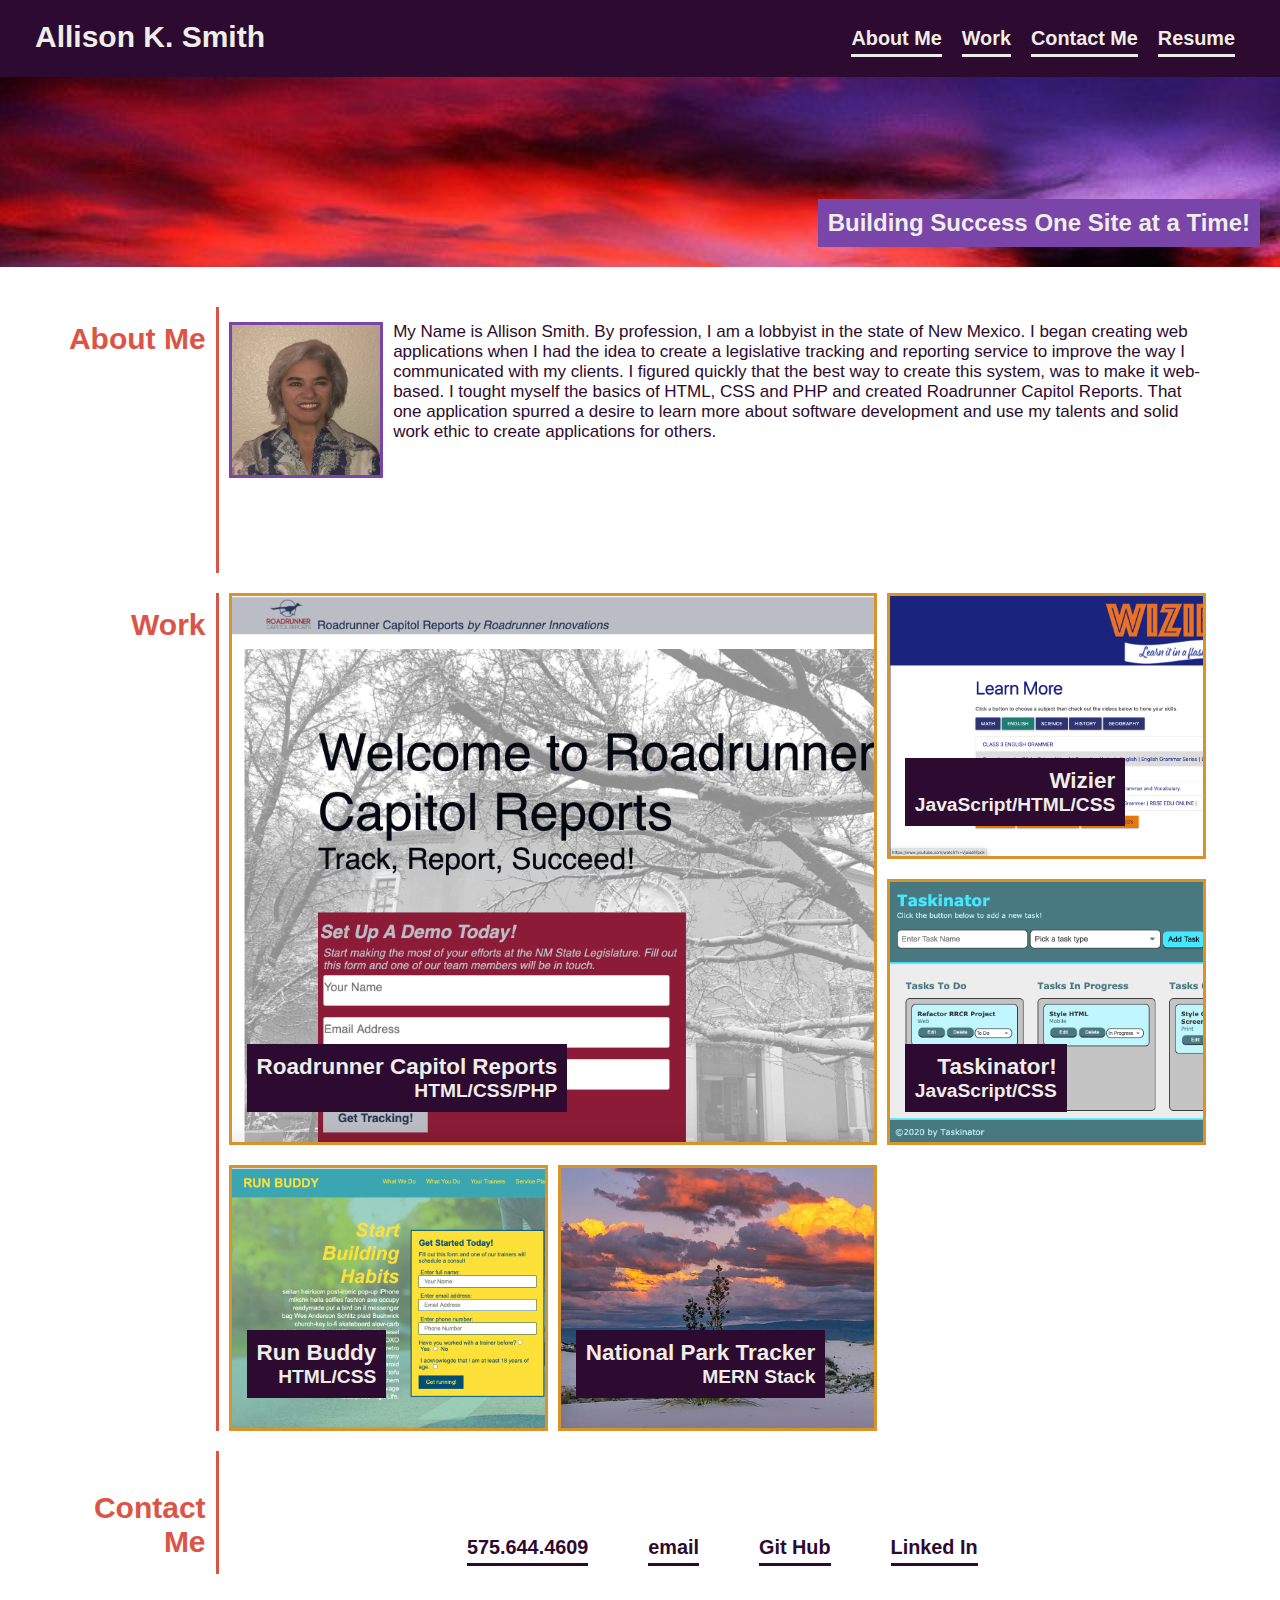
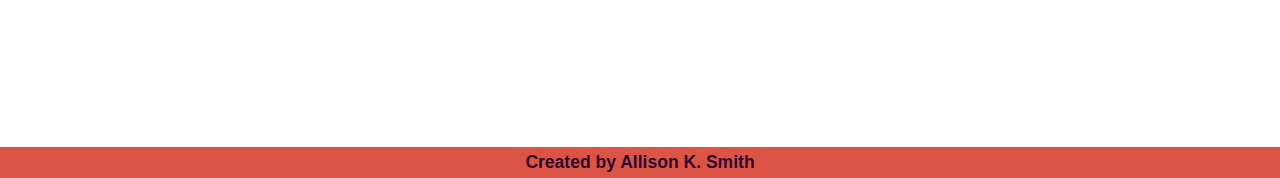
==== index.html @ 2cfe520c "updated with Wizier info" ====
<!DOCTYPE html>
<html>
    <head>
        <meta http-equiv="Content-Type" content="text/html; charset=utf-8"/>
        <meta name="description" lang="en"/>
            <title>Allison K. Smith - Portfolio</title>
        <meta name="viewport" content="width=device-width, initial-scale=1">
        <link href="./assets/css/style.css" rel="stylesheet">
    </head>
    <body>
        <header>
            <h1>Allison K. Smith</h1>
            <nav>
                <ul>
                    <li><a href="#about-me">About Me</a></li>
                    <li><a href="#my-work">Work</a></li>
                    <li><a href="#contact-me">Contact Me</a></li>
                    <!-- Resume link is a place holder: this link will eventually link to a resume page -->
                    <li><a href="#">Resume</a></li>
                </ul>
            </nav>
        </header>
        <section class="hero">
            <div>
                <!-- put this h2 in a div to be able to position within the hero parent section -->
                <h2>Building Success One Site at a Time!</h2>
            </div>
        </section>
        <!-- end hero section -->
        <!-- begin about section -->
        <section class="grid">
            <div class="grid-wrapper">
                <div class="grid-container">
                    <!-- about -->
                    <div id="about-me" class="grid-item grid-head about">
                        About Me
                    </div>
                    <div class="grid-item image about">
                        <img src="./assets/images/AKS-headshot.jpg" height="150" width="150" alt="Allison Smith headshot">
                    </div>
                    <div class="grid-item grid-text about">
                        <p>
                            My Name is Allison Smith. By profession, I am a lobbyist in the state of New Mexico. I began creating web applications when I had the idea to create a legislative tracking and reporting service to improve the way I communicated with my clients. I figured quickly that the best way to create this system, was to make it web-based. I tought myself the basics of HTML, CSS and PHP and created Roadrunner Capitol Reports. That one application spurred a desire to learn more about software development and use my talents and solid work ethic to create applications for others. 
                        </p>
                    </div>
                    
                    <!-- Work -->
                    <div id="my-work" class="grid-item grid-head work">
                        Work
                    </div>
                    <div class="grid-item main-item work">
                        <a href="https://roadrunnercapitol.com" target="_blank">
                        <div class="work-img main-item">
                            <div class="item-title">
                                <h3>Roadrunner Capitol Reports</h3>
                                <h4>HTML/CSS/PHP</h4>  
                            </div> 
                        </div>
                        </a>
                    </div>
              
                    <div class="grid-item item-two work">
                        <a href="https://terahje.github.io/group-assignment/">
                        <div class="work-img secondary-item">
                            <div class="item-title">
                                <h3>Wizier</h3>
                                <h4>JavaScript/HTML/CSS</h4>
                            </div>
                        </div>
                        </a>
                    </div>
                    <div class="grid-item item-three work">
                        <a href="https://terahje.github.io/group-assignment/">
                        <div class="work-img secondary-item">
                        <div class="item-title">
                            <!-- This is a placeholer for future work -->
                            <h3>Taskinator!</h3>
                            <h4>JavaScript/CSS</h4>
                            
                        </div>
                        </div>
                    </a>
                    </div>
                    <div class="grid-item item-four work">
                        <a href="https://aksmith5239.github.io/run-buddy/" target="_blank">
                        <div class="work-img secondary-item">
                            <div class="item-title">
                                <h3>Run Buddy</h3>
                                <h4>HTML/CSS</h4>
                            </div>
                        </div>
                        </a>
                    </div>

                    <div class="grid-item item-five work">
                        <a href="#">
                        <div class="work-img secondary-item">
                            <div class="item-title">
                            <!-- This is a placeholer for future work -->
                                <h3>National Park Tracker</h3>
                                <h4>MERN Stack</h4>   
                            </div>
                        </div>
                        </a>
                    </div>

                    <!-- Contact -->
                    <div id="contact-me" class="grid-item grid-head contact">
                        Contact Me
                    </div>
                    
                    <div class="grid-item grid-list contact">
                        <ul>
                            <li><a href="tel:575-644-4609">575.644.4609</a></li>
                            <li><a href="mailto:aklobby@gmail.com">email</a></li>
                            <li><a href="https://github.com/aksmith5239/" target="_blank">Git Hub</a></li>
                            <li><a href="https://www.linkedin.com/in/allison-smith-18650810/" target="_blank">Linked In</a></li>
                        </ul>
                    </div>
                </div> <!--end container-->
            </div> <!--end wrapper-->
        </section>
      
    </body>
    <footer>
        <h3>Created by Allison K. Smith</h3>
    </footer>
</html>
---- assets/css/style.css ----
/* website color palette */
:root {
 --dark: #2D0A2F;
 --gray: #747474;
 --bright: #DC5445;
 --purple: #7A45A8;
 --rose: #b5858a;
 --gold: #d8942a;
 --light: #EEEDE7;
}
* {
    margin: 0;
    padding: 0;
}

body {
    color: var(--dark);
    font-family: Arial, Helvetica, sans-serif;
}

/* header styles */
header {
    padding: 20px 35px;
    background-color: var(--dark);
    display: flex;
    justify-content: space-between;
    flex-wrap: wrap;
}

header h1 {
    font-weight: bold;
    font-size: 30px;
    color: var(--light);
    margin: 0;
}

header nav {
    margin: 7px 0;
}

header nav ul {
   display: flex;
   flex-wrap: wrap;
   justify-content: space-between;
   align-items: center;
   list-style: none;
}

header nav ul li a {
    margin: 0 10px;
    font-weight: bold;
    font-size: 1.55vw;
    color: var(--light);
    text-decoration: none;
    border-bottom: 3px solid var(--light);
    padding-bottom: 5px;
}

header a:hover{
    color:var(--bright);
    border-bottom: 3px solid var(--bright);
    padding-bottom: 5px;
}

/* header a:visited {
    color:var(--bright);
} */
footer {
    background-color: var(--bright);
    text-align: center;
    font-weight: lighter;
    padding: 5px;
    font-size: 15px;
}

/* hero styles */

.hero {
    display: flex;
    justify-content: flex-end;
    align-content: flex-end;
    flex-wrap:wrap;
    padding: 20px;
    background-image: url("../images/sunset.jpg");
    height: 150px;
    background-size: cover;
    background-position: center;
}

.hero h2 {
    color: var(--light);
    background-color: var(--purple);
    padding:10px;
}

/* grid styles */
.grid-wrapper {
    display: flex;
    width: 100%;
    justify-content: center;
    margin-top: 20px;
}

.grid-container {
    display: grid;
    grid-template-columns: 1fr repeat(6, 1fr);
    grid-template-rows: repeat(10, 1fr);
    grid-gap: 10px;
    width: 90%;
    font-size: 1.2rem;
    /* grid-auto-flow: column; */
    padding: 20px;
}

.grid-item {
    padding: 15px 0;
    display: flex;
    align-items: flex-end;
    justify-content: flex-start;
    text-align: right;
    margin-bottom: 10px;
    position: relative;
}

.grid-item.about {
    grid-row: 1/ span 2;
    justify-content: flex-start;
    align-items: flex-start;
}

.grid-item.image {
    justify-content: center;
}

.grid-item.about img {
    border: 3px solid var(--purple);
    
}

.grid-text.about {
    grid-column: 3/ span 5;
    
}

.about p {
    color: var(--dark);
    font-size: 17px;
    text-align: left;
}

.grid-head {
    font-size: 30px;
    font-weight: bolder;
    color: var(--bright);
    border-right: 3px solid var(--bright);
    padding-right:10px;
    text-align: right;
}
.grid-head.about {
    justify-content: flex-end;
    align-items: flex-start;
    text-align: right;
    
}
.grid-head.work {
    grid-column: 1;
    grid-row: 3/ span 6;
    justify-content: flex-end;
    align-items: flex-start;
    text-align: right;
    
}

.item-title{
    background-color: var(--dark);
    color: var(--light);
    padding: 10px;
}

.item-title h3 {
 position: relative;
 z-index: 5;
}

.item-title h4 {
    position: relative;
    z-index: 5;
}

.item-title a {
    position: relative;
    z-index: 5;
}
.work-img.main-item {
    width: 100%;
    min-height: 300px;
    display: flex;
    padding: 15px;
    align-items: flex-end;
    
}
.work-img.secondary-item {
    width: 100%;
    min-height: 200px;
    display: flex;
    padding: 15px;
    align-items: flex-end;
}
.work-img::after {
    content:"";
    height: 100%;
    width: 100%;
    background: linear-gradient(rgba(122, 69, 168, 0.2), rgba(220, 84, 69, 0.2));
    position: absolute; 
    top: 0;
    left: 0;
    opacity: 0;
    transition: opacity .5s ease-in-out;  
}

.work:hover .work-img::after, .work:hover .item-title a{
    opacity: 1;
}
.grid-item a {
    text-decoration: none;
    color: var(--light);
    
}

.grid-item a:hover {
    text-decoration: none;
    color: var(--gold);
}

.grid-item img {
    max-width: 100%;
    max-height: 100%;
    display:block;
}
.main-item.work {
    grid-column: 2/ span 4;
    grid-row: 3/ span 4;
    border: 3px solid var(--gold);
    background-image: url("../images/rrcr-screenshot.png");
    background-size: cover;
}

.item-two {
    grid-column: 6/ span 2;
    grid-row: 3/ span 2;
    background-image: url("../images/wizier.png");
    background-size: cover;
    border: 3px solid var(--gold);
}

.item-three {
    grid-column: 6/ span 2;
    grid-row: 5/ span 2;
    background-image: url("../images/taskinator.png");
    background-size: cover;
    border: 3px solid var(--gold);
}

.item-four {
    grid-column: 2/ span 2;
    grid-row: 7/ span 2;
    background-image: url("../images/run-buddy-screenshot.png");
    background-size: cover;
    border: 3px solid var(--gold);
}

.item-five {
    grid-column: 4/ span 2;
    grid-row: 7/ span 2;
    background-image: url("../images/white-sands-sun-clouds.jpg");
    background-size: cover;
    border: 3px solid var(--gold);
}


.grid-item.contact {
    grid-row: 9/ span 1
}

.grid-list.contact {
    grid-column: 2/ span 7;
    justify-content: center;
}

.contact ul {
    display: flex;
    flex-wrap: wrap;
    justify-content: space-between;
    list-style: none;   
}


.contact ul li a {
    margin: 0 30px;
    font-weight: bold;
    font-size: 1.55vw;
    color: var(--dark);
    border-bottom: 3px solid var(--dark);
    padding-bottom: 5px;
    
    
}
.contact ul li a {
    text-decoration: none;
    color: var(--dark);
    
}

.contact ul li a:hover{
    color:var(--bright);
    border-bottom: 3px solid var(--bright);
    padding-bottom: 5px;
    
}
/* @media styles */
@media screen and (max-width: 980px) {
 header {
     padding-bottom: 0;
     justify-content: center;
 }
 header h1 {
     width: 100%;
     text-align: center;
 }
 header nav ul {
     margin-top: 20px;
     width: 100%;
     justify-content: center;
 }

 header nav ul li a {
     font-size: 20px;
 }
}

@media screen and (max-width: 768px) {
    .grid-container {
        grid-template-columns: 1fr;
        grid-template-rows:auto;
        display: flex;
        flex-direction: column;
    }
    .image.about {
        display: none;
    }
    .grid-head.about, .grid-head.work, .grid-head.contact {
        border-left: none;
        border-right:none;
        border-bottom: 3px solid var(--bright);
        justify-content: center;
        align-content: center;
        text-align: center;
    }
}

@media screen and (max-width: 575px) {
    header nav ul li a {
        font-size: 25px;
        
    }
    header nav li {
        flex-basis: 100%;
        justify-content: center;
        text-align: center;
        padding: 5px;
       
    }
    .contact ul li {
        flex-basis: 100%;
        justify-content: center;
        text-align: center;
        padding: 5px;
    }
    
    .contact ul li a{
        font-size: 20px;
    }
    


}
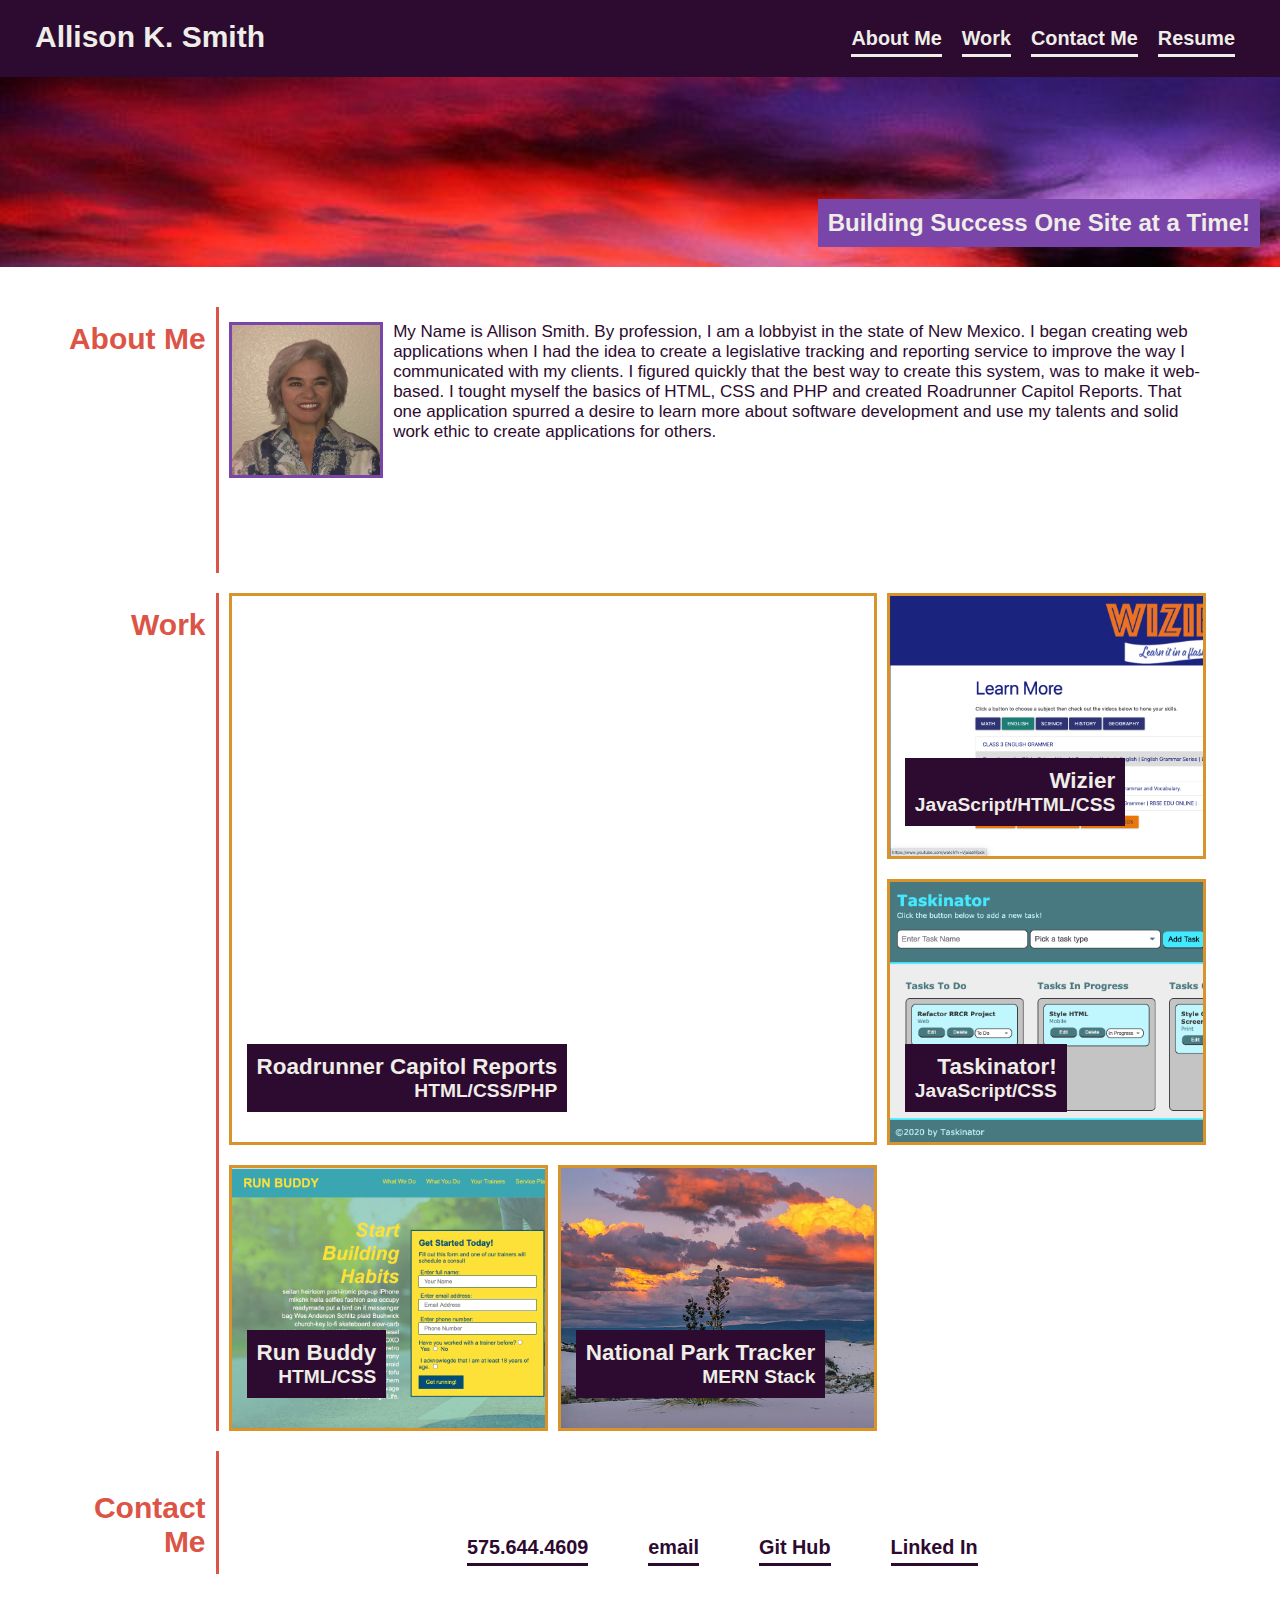
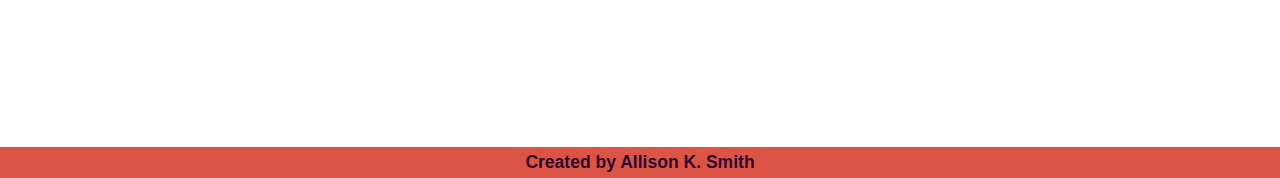
==== commit af8d8de2: "updated taskinator link" ====
--- a/index.html
+++ b/index.html
@@ -70,7 +70,7 @@
                         </a>
                     </div>
                     <div class="grid-item item-three work">
-                        <a href="https://terahje.github.io/group-assignment/">
+                        <a href="https://aksmith5239.github.io/taskinator/">
                         <div class="work-img secondary-item">
                         <div class="item-title">
                             <!-- This is a placeholer for future work -->
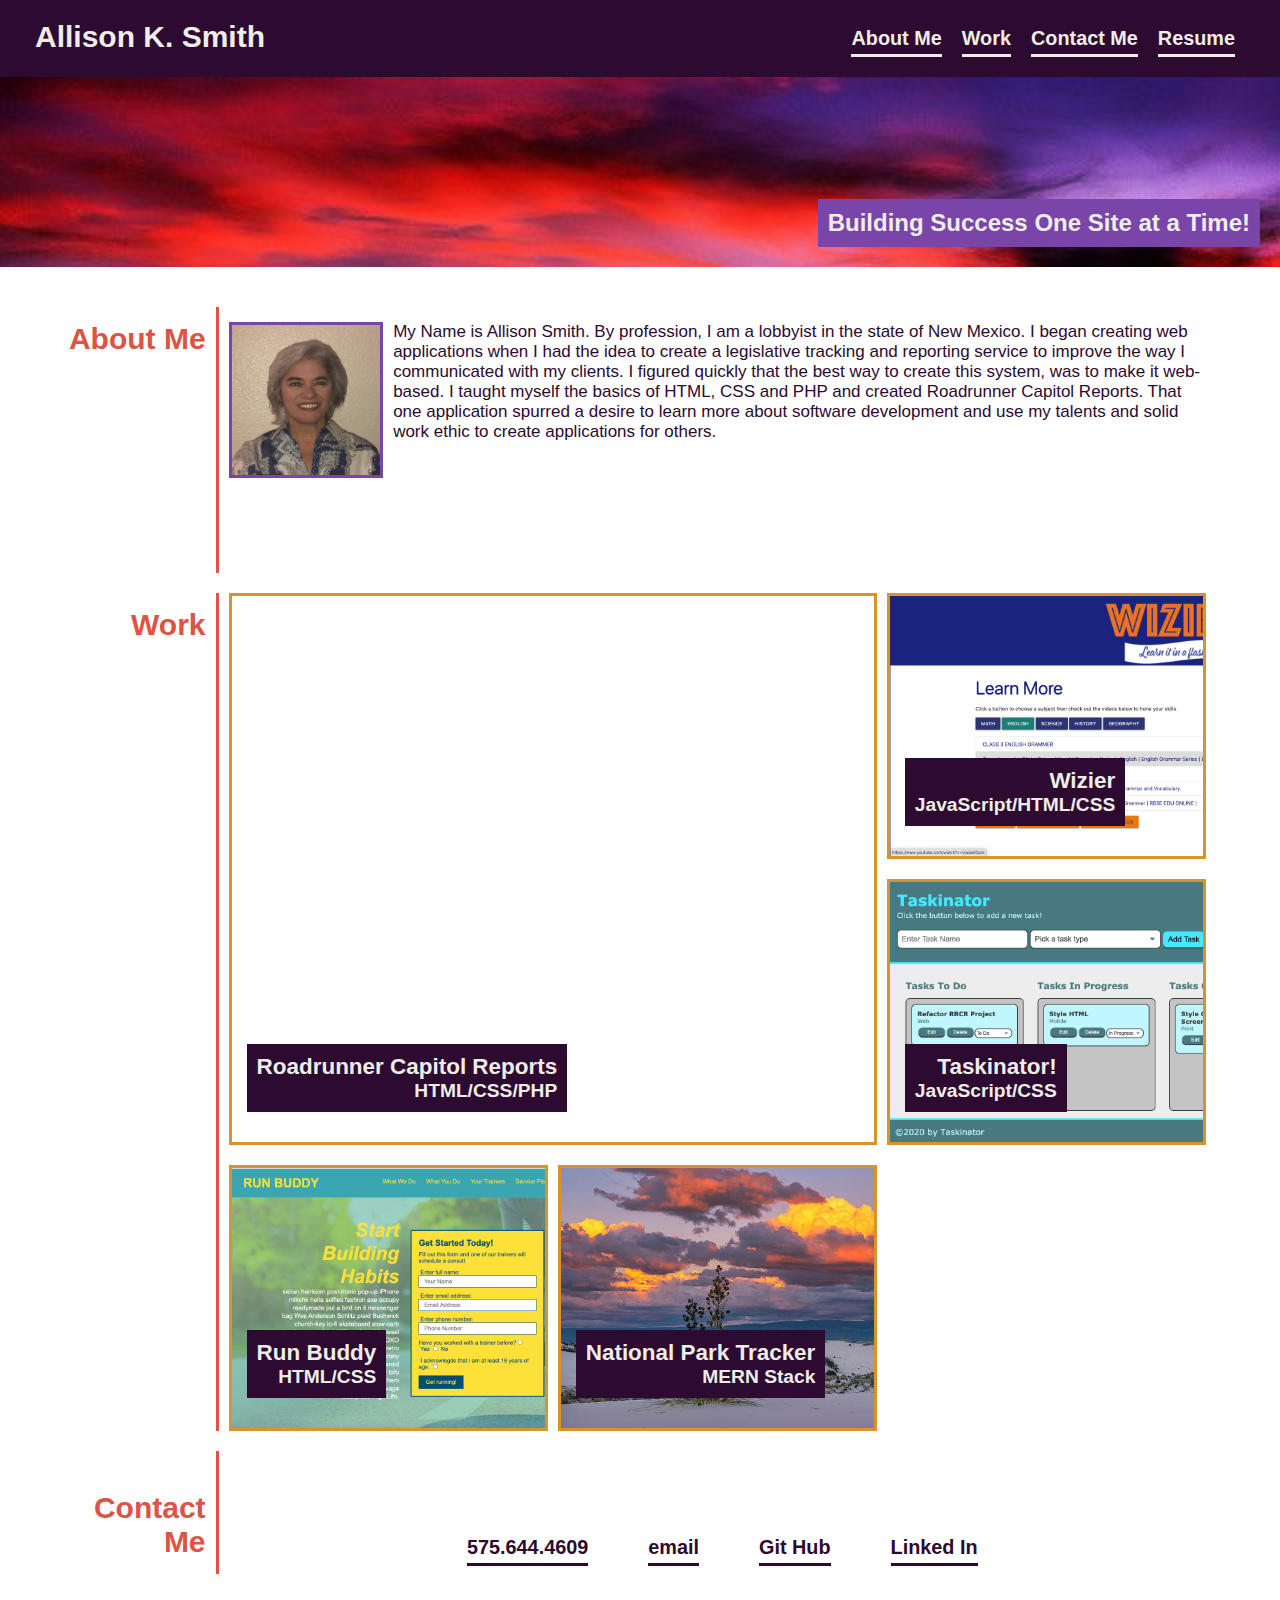
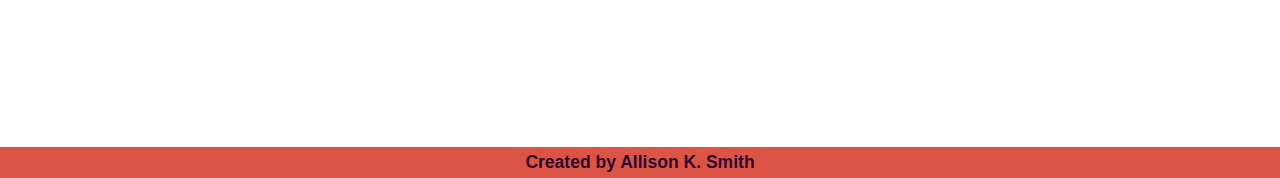
==== commit 2519dc47: "fixed a typo" ====
--- a/index.html
+++ b/index.html
@@ -40,7 +40,7 @@
                     </div>
                     <div class="grid-item grid-text about">
                         <p>
-                            My Name is Allison Smith. By profession, I am a lobbyist in the state of New Mexico. I began creating web applications when I had the idea to create a legislative tracking and reporting service to improve the way I communicated with my clients. I figured quickly that the best way to create this system, was to make it web-based. I tought myself the basics of HTML, CSS and PHP and created Roadrunner Capitol Reports. That one application spurred a desire to learn more about software development and use my talents and solid work ethic to create applications for others. 
+                            My Name is Allison Smith. By profession, I am a lobbyist in the state of New Mexico. I began creating web applications when I had the idea to create a legislative tracking and reporting service to improve the way I communicated with my clients. I figured quickly that the best way to create this system, was to make it web-based. I taught myself the basics of HTML, CSS and PHP and created Roadrunner Capitol Reports. That one application spurred a desire to learn more about software development and use my talents and solid work ethic to create applications for others. 
                         </p>
                     </div>
                     
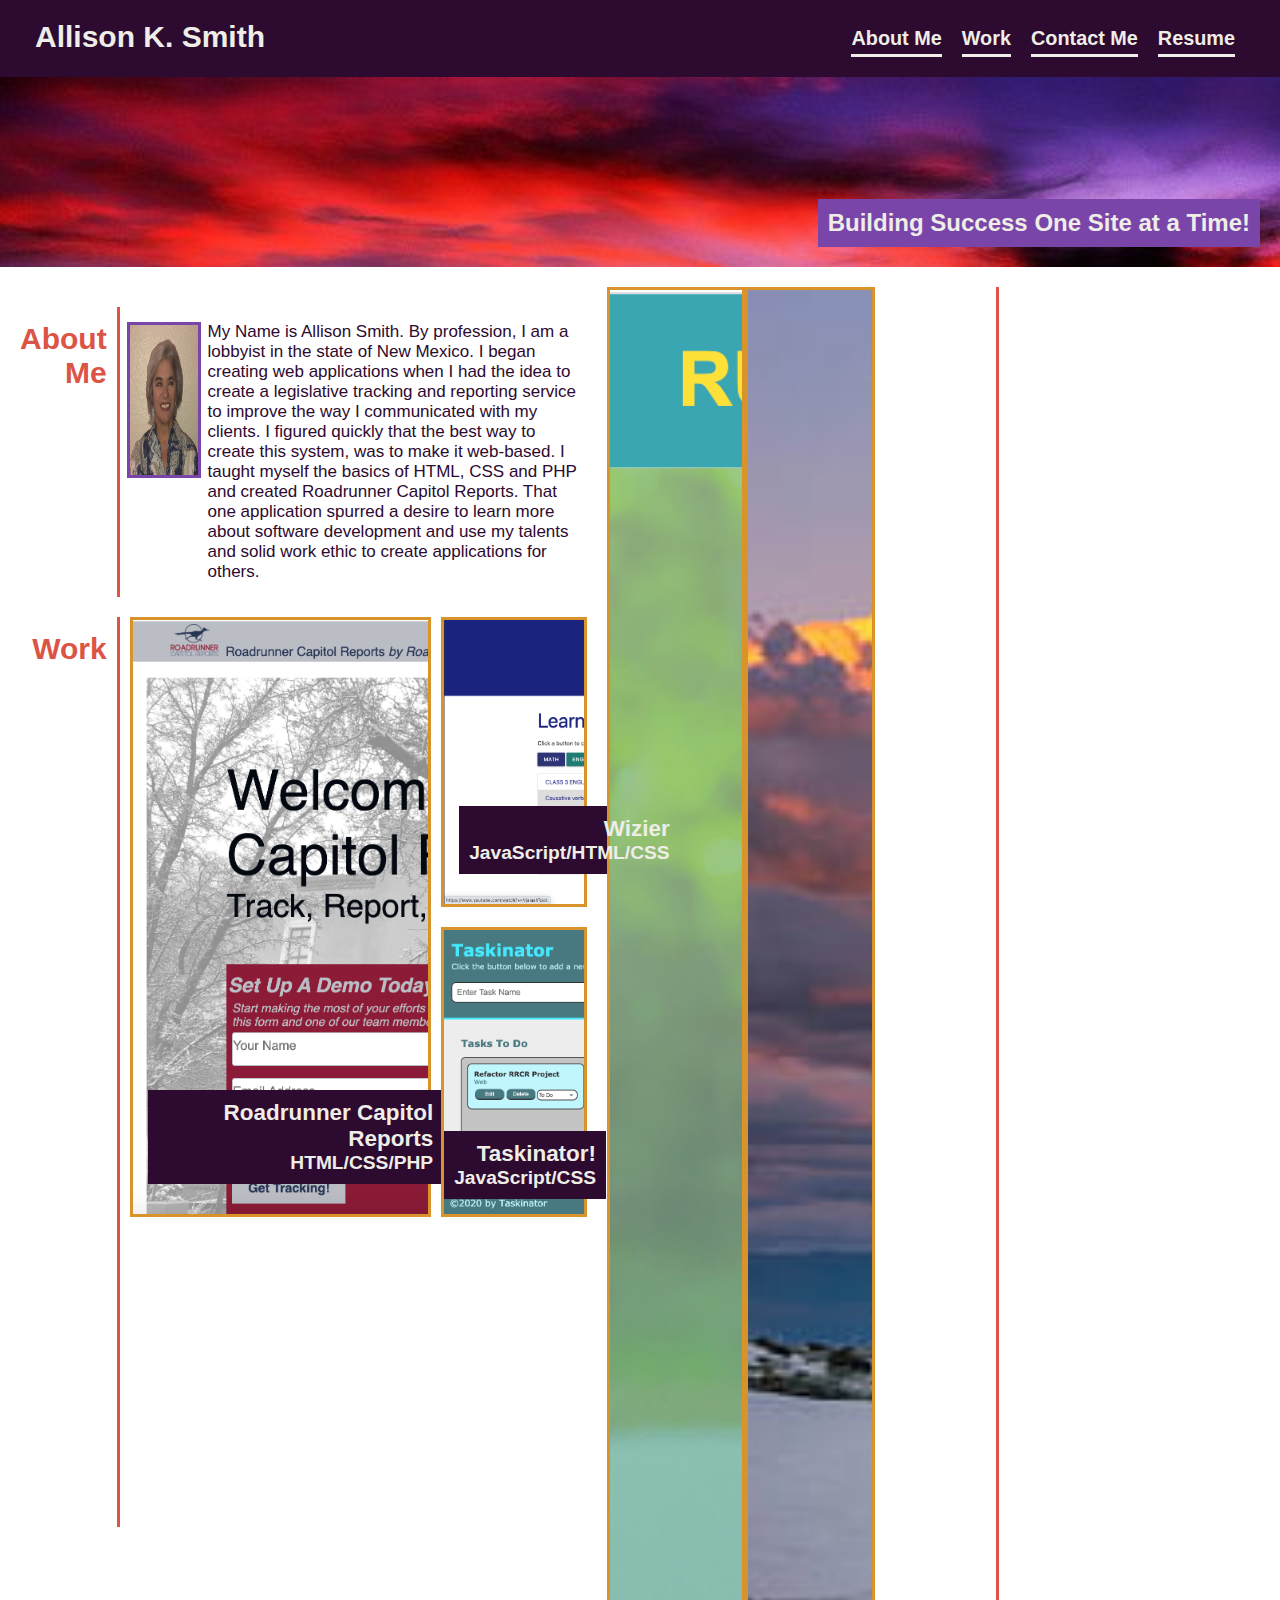
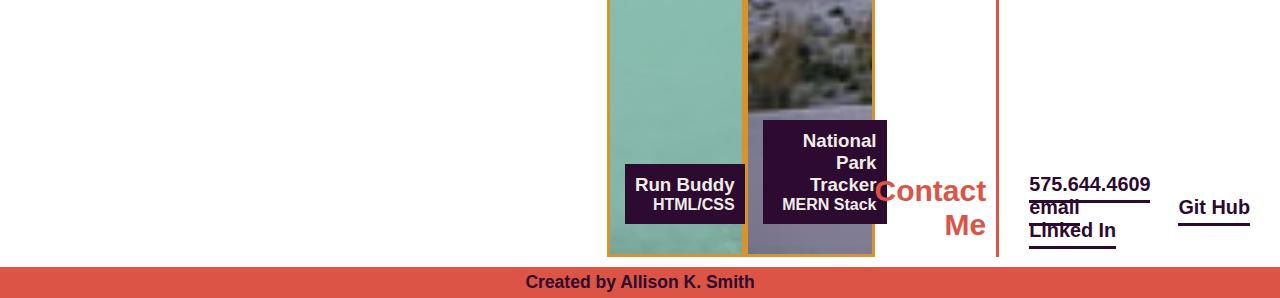
==== commit 33a1e363: "fixed link target" ====
--- a/index.html
+++ b/index.html
@@ -60,7 +60,7 @@
                     </div>
               
                     <div class="grid-item item-two work">
-                        <a href="https://terahje.github.io/group-assignment/">
+                        <a href="https://terahje.github.io/group-assignment/" target=_blank">
                         <div class="work-img secondary-item">
                             <div class="item-title">
                                 <h3>Wizier</h3>
@@ -70,7 +70,7 @@
                         </a>
                     </div>
                     <div class="grid-item item-three work">
-                        <a href="https://aksmith5239.github.io/taskinator/">
+                        <a href="https://aksmith5239.github.io/taskinator/" target="_blank>
                         <div class="work-img secondary-item">
                         <div class="item-title">
                             <!-- This is a placeholer for future work -->
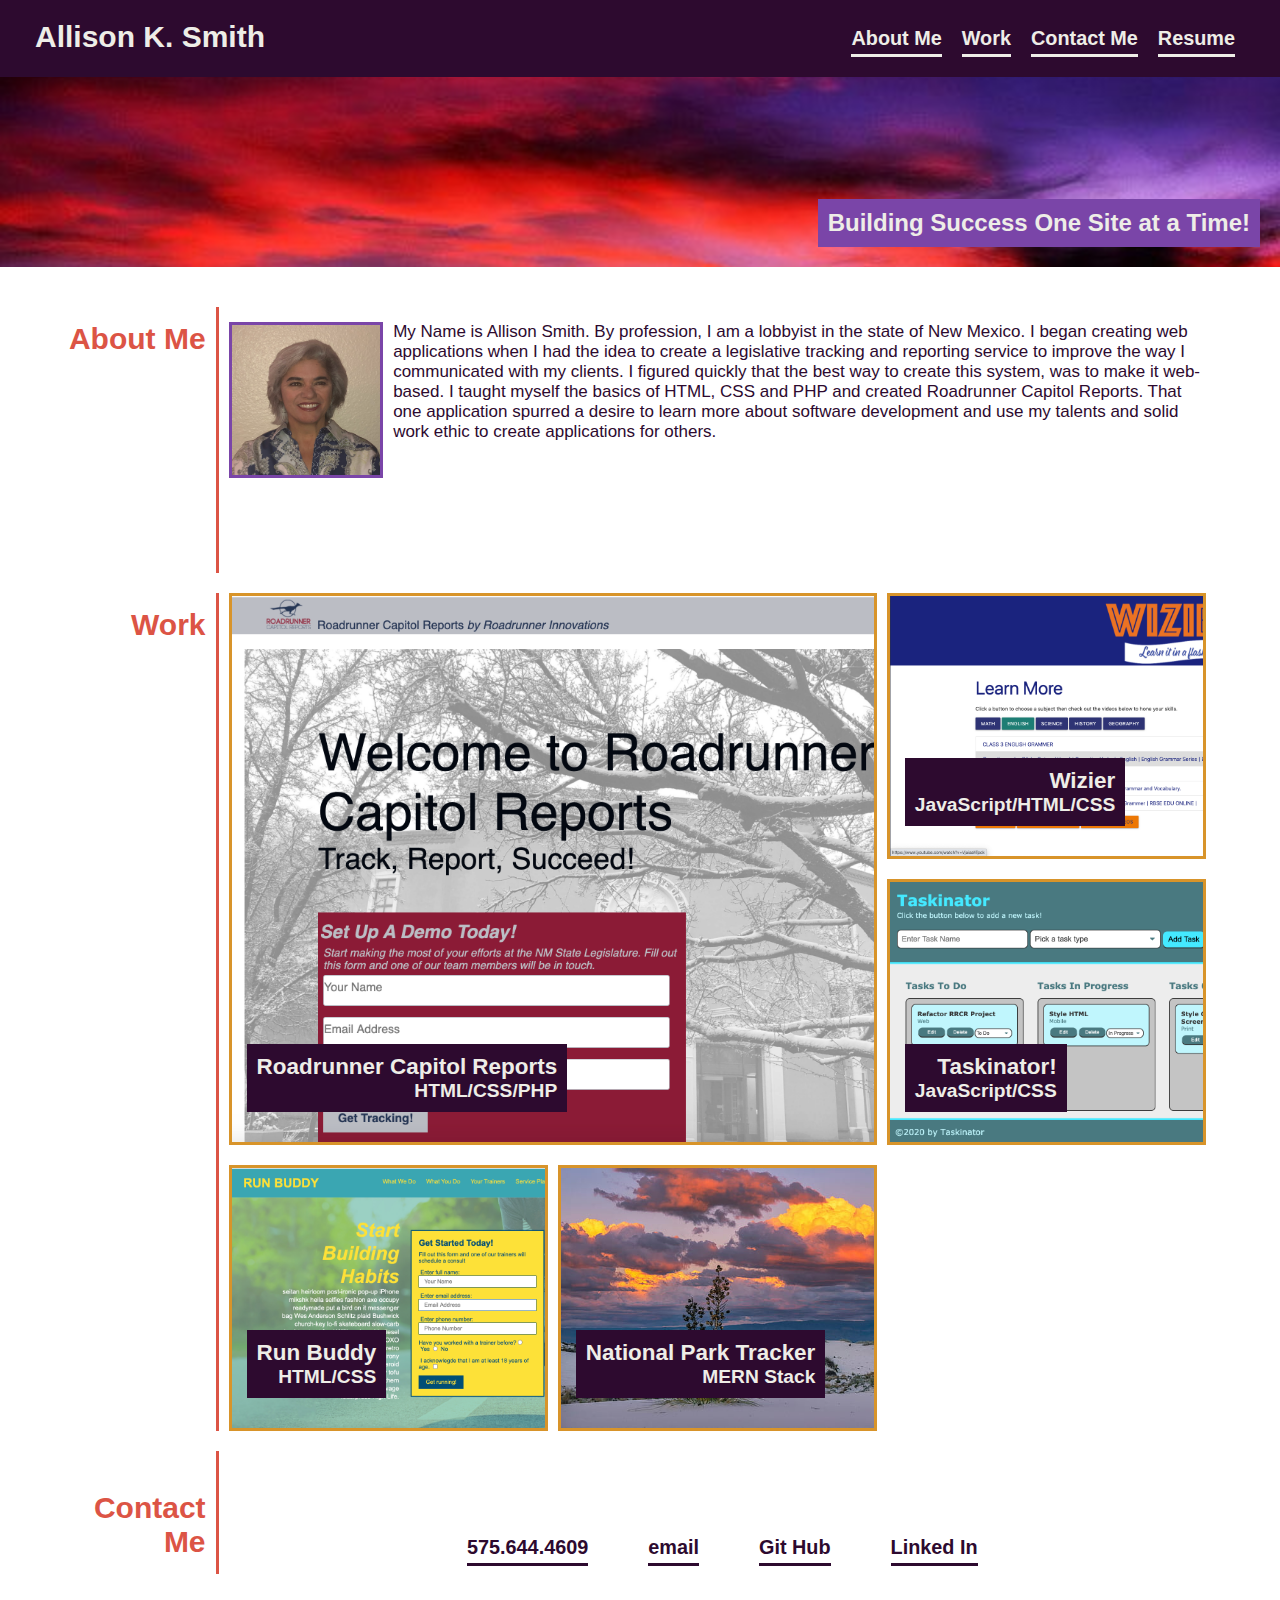
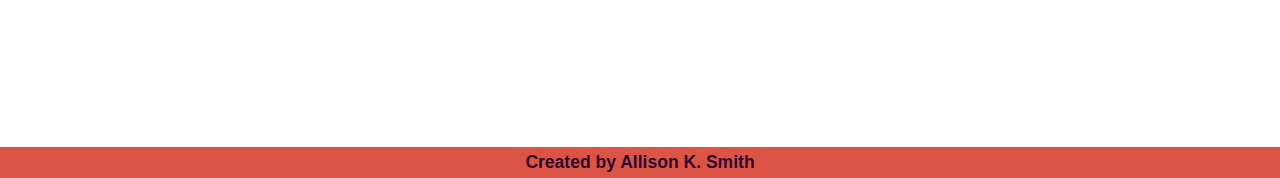
==== commit 2ff4a0e0: "debugged layout realignment issue" ====
--- a/index.html
+++ b/index.html
@@ -60,7 +60,7 @@
                     </div>
               
                     <div class="grid-item item-two work">
-                        <a href="https://terahje.github.io/group-assignment/" target=_blank">
+                        <a href="https://terahje.github.io/group-assignment/" target="_blank">
                         <div class="work-img secondary-item">
                             <div class="item-title">
                                 <h3>Wizier</h3>
@@ -70,7 +70,7 @@
                         </a>
                     </div>
                     <div class="grid-item item-three work">
-                        <a href="https://aksmith5239.github.io/taskinator/" target="_blank>
+                        <a href="https://aksmith5239.github.io/taskinator/" target="_blank">
                         <div class="work-img secondary-item">
                         <div class="item-title">
                             <!-- This is a placeholer for future work -->
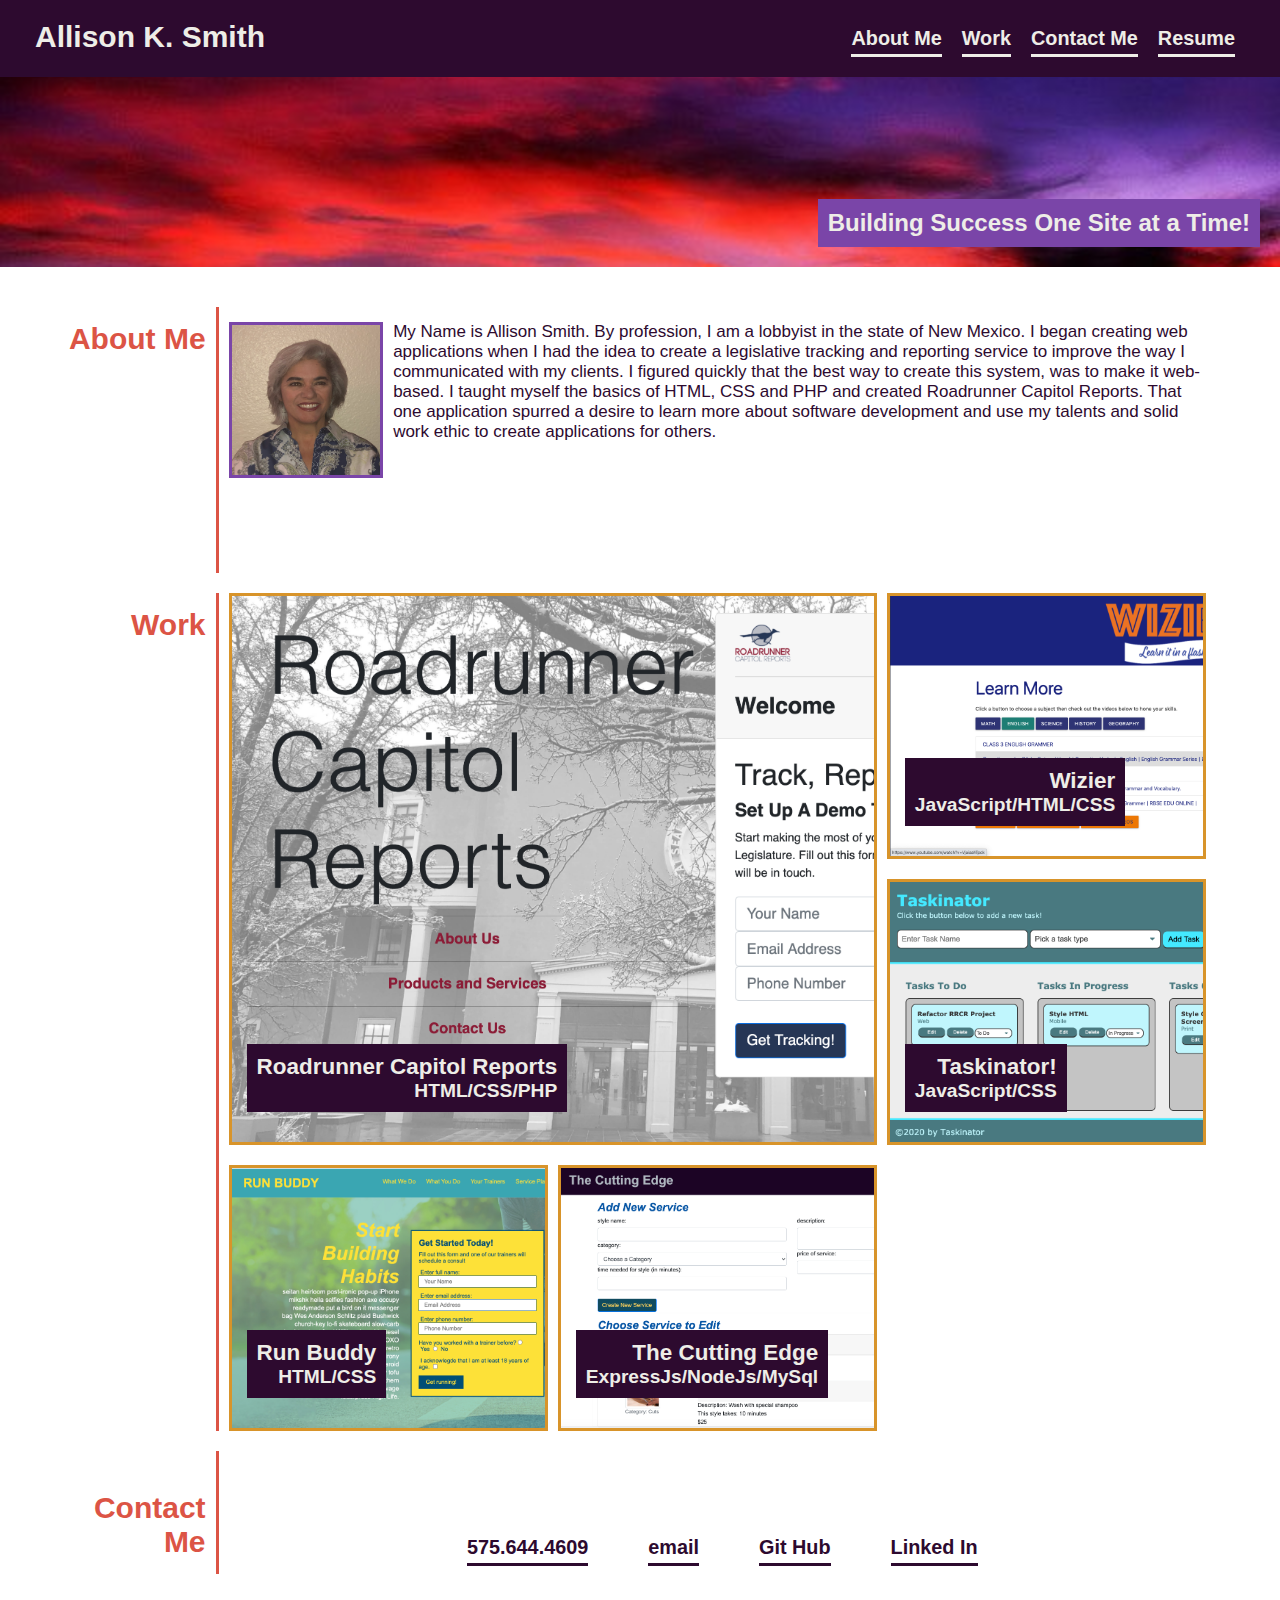
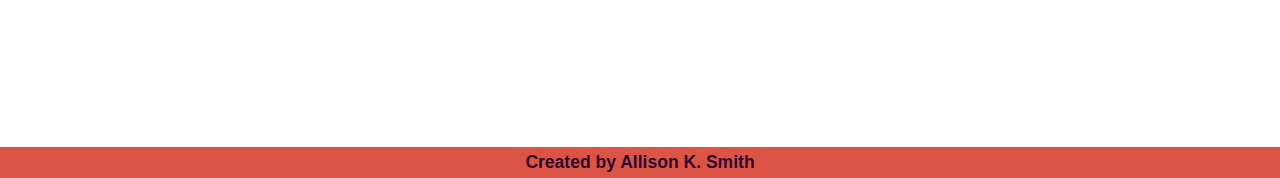
==== commit 3ec94a2d: "cutting edge site added to portfolio" ====
--- a/index.html
+++ b/index.html
@@ -97,8 +97,8 @@
                         <div class="work-img secondary-item">
                             <div class="item-title">
                             <!-- This is a placeholer for future work -->
-                                <h3>National Park Tracker</h3>
-                                <h4>MERN Stack</h4>   
+                                <h3>The Cutting Edge</h3>
+                                <h4>ExpressJs/NodeJs/MySql</h4>   
                             </div>
                         </div>
                         </a>
--- a/assets/css/style.css
+++ b/assets/css/style.css
@@ -272,7 +272,7 @@
 .item-five {
     grid-column: 4/ span 2;
     grid-row: 7/ span 2;
-    background-image: url("../images/white-sands-sun-clouds.jpg");
+    background-image: url("../images/cutting-edge.png");
     background-size: cover;
     border: 3px solid var(--gold);
 }
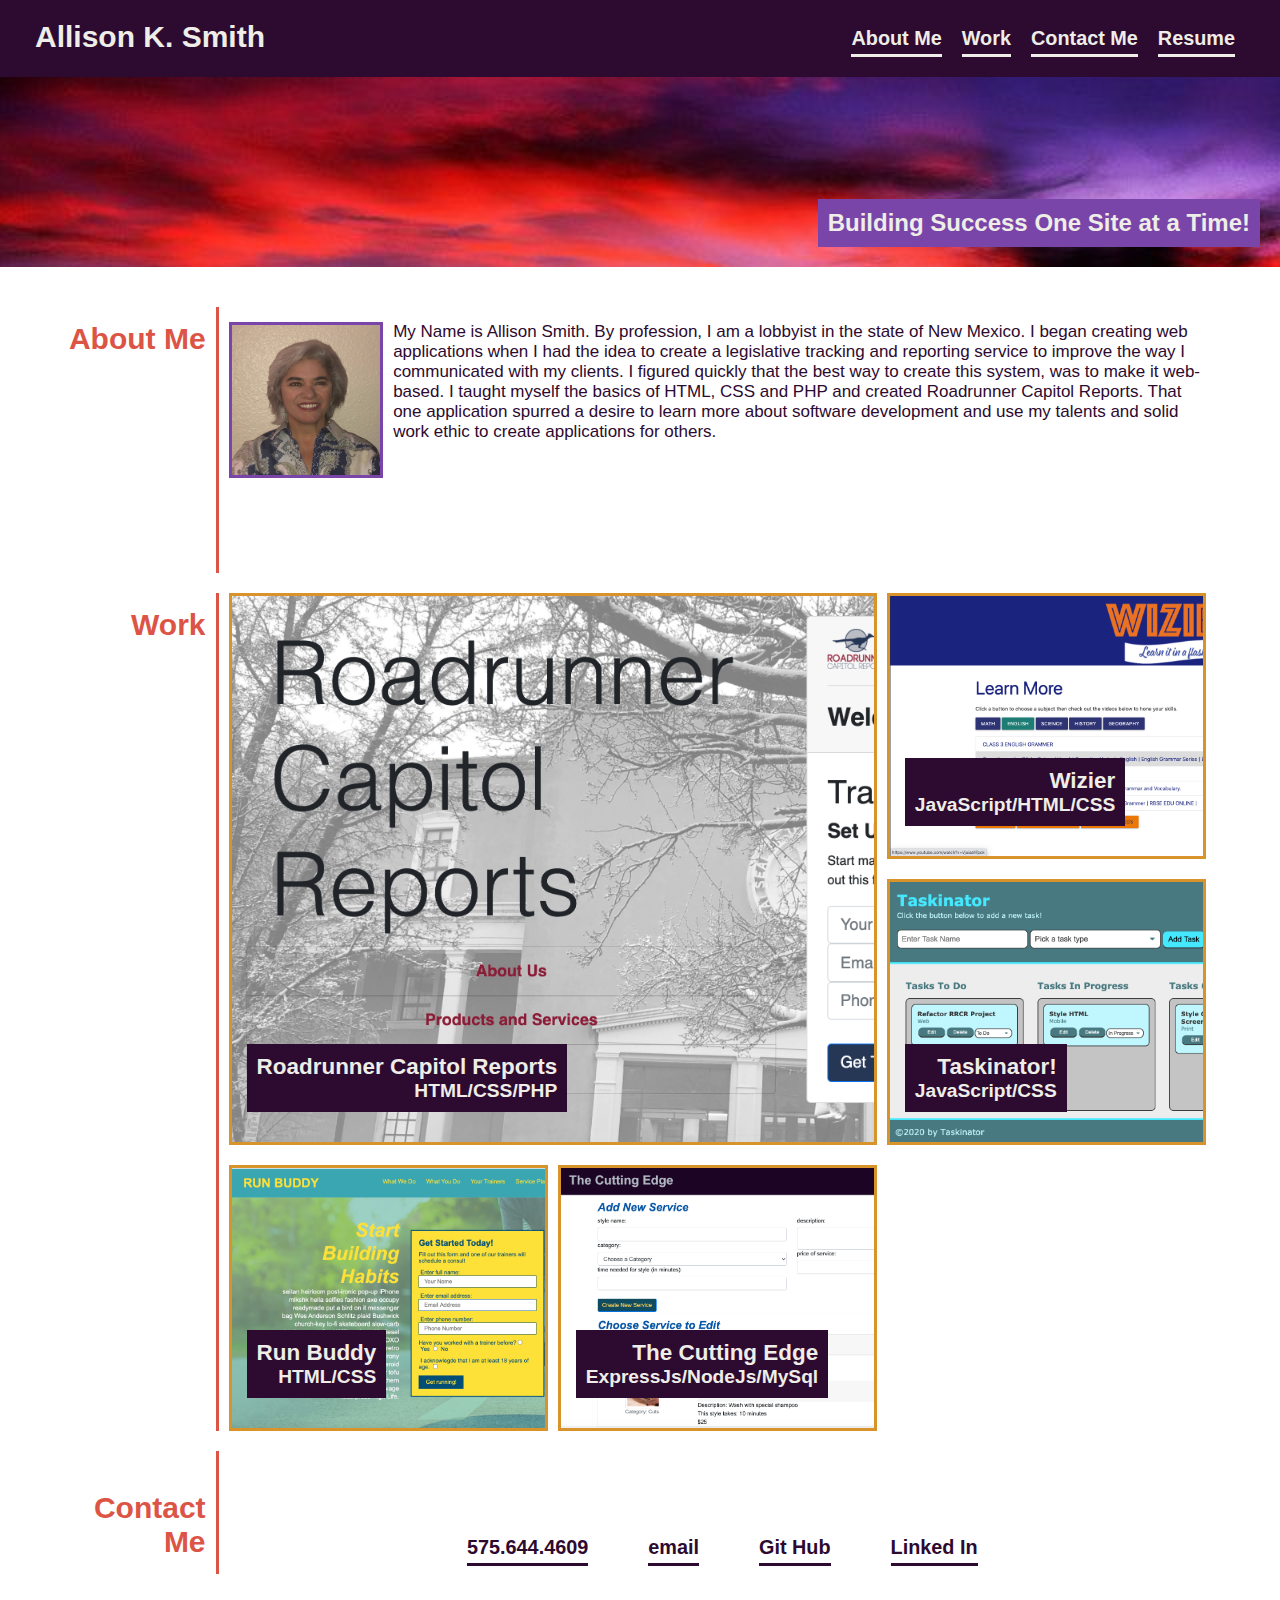
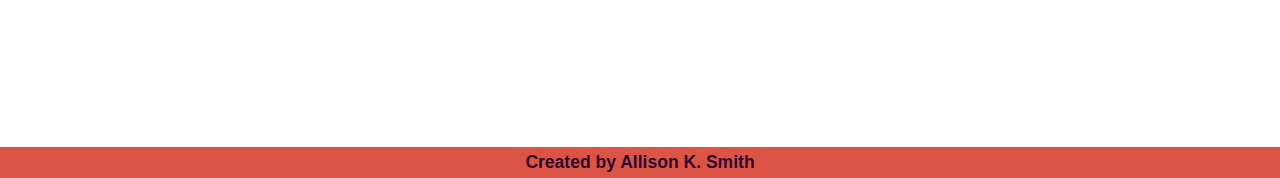
==== commit d6665202: "updated portfolio links" ====
--- a/index.html
+++ b/index.html
@@ -93,7 +93,7 @@
                     </div>
 
                     <div class="grid-item item-five work">
-                        <a href="#">
+                        <a href="https://cutting-edge-2020.herokuapp.com/login">
                         <div class="work-img secondary-item">
                             <div class="item-title">
                             <!-- This is a placeholer for future work -->
--- a/assets/css/style.css
+++ b/assets/css/style.css
@@ -241,7 +241,7 @@
     grid-column: 2/ span 4;
     grid-row: 3/ span 4;
     border: 3px solid var(--gold);
-    background-image: url("../images/rrcr-screenshot.png");
+    background-image: url("../images/rrcr-ss.png");
     background-size: cover;
 }
 
